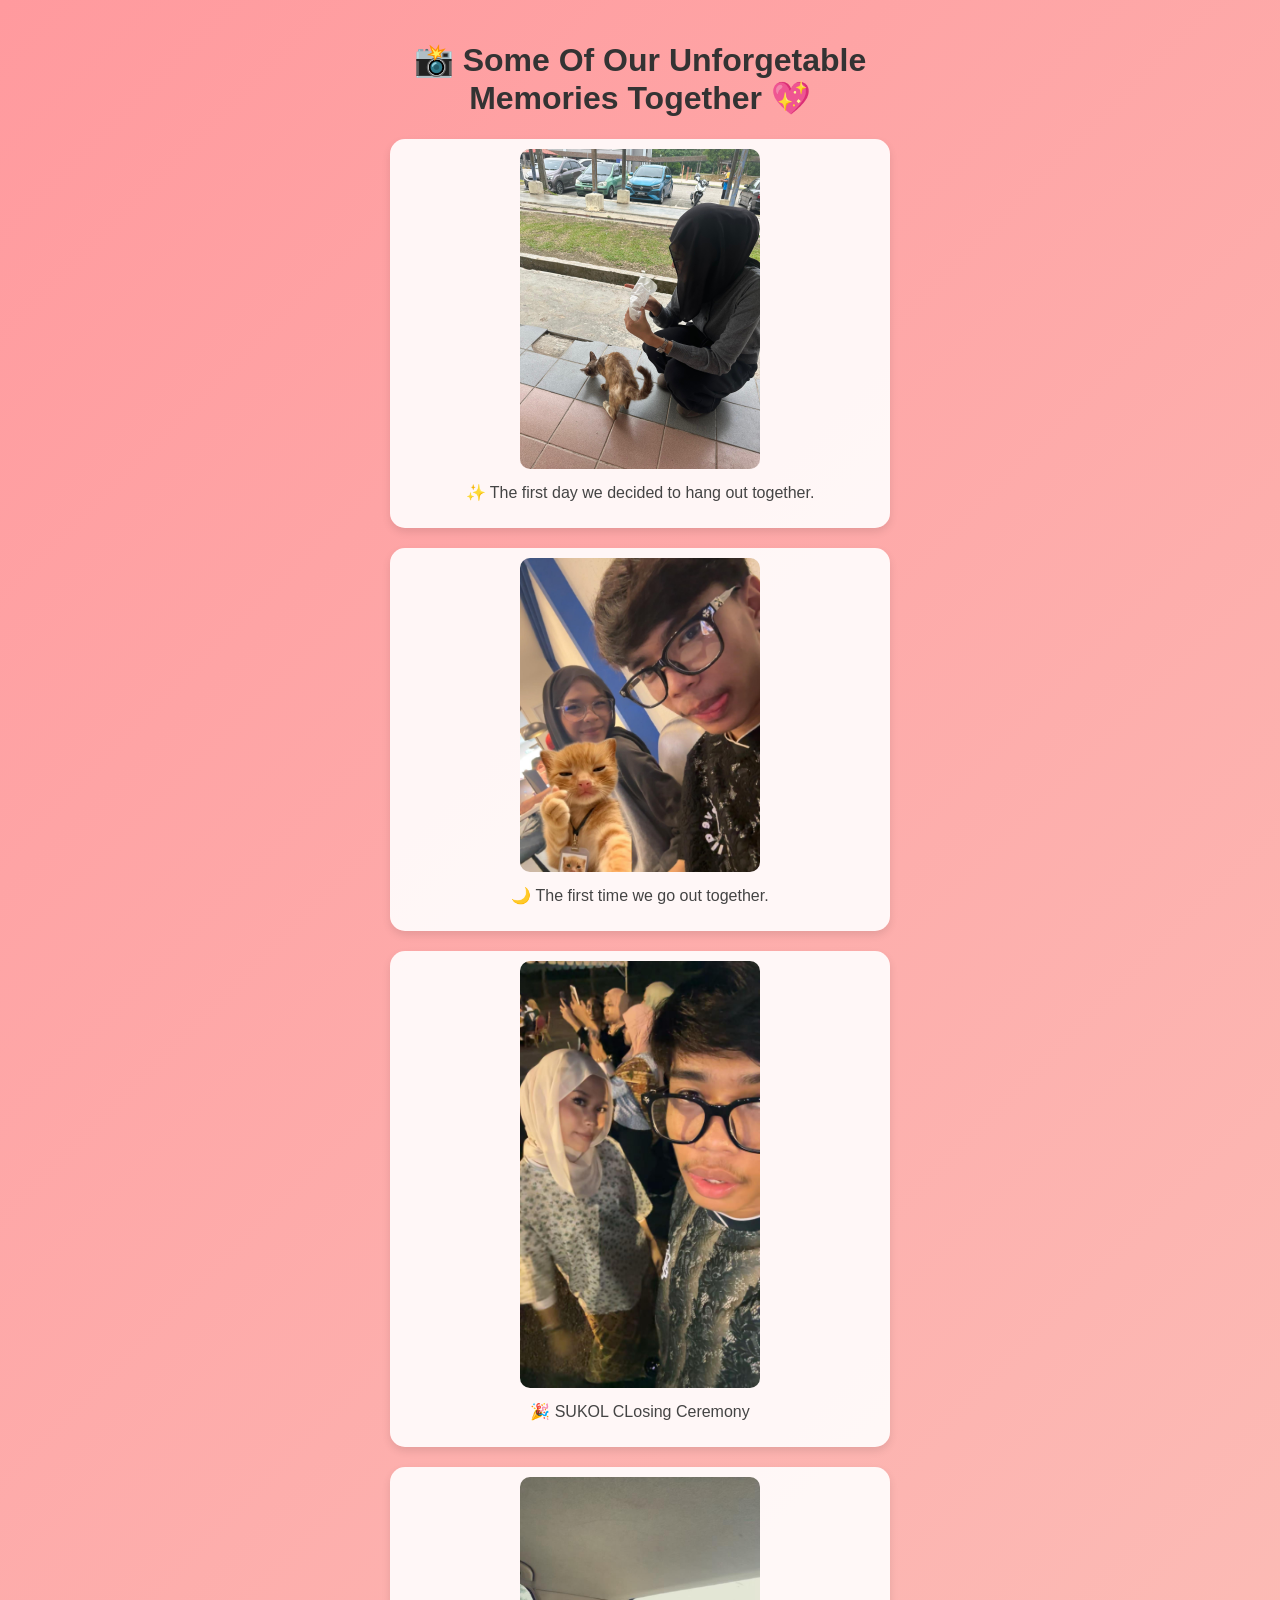
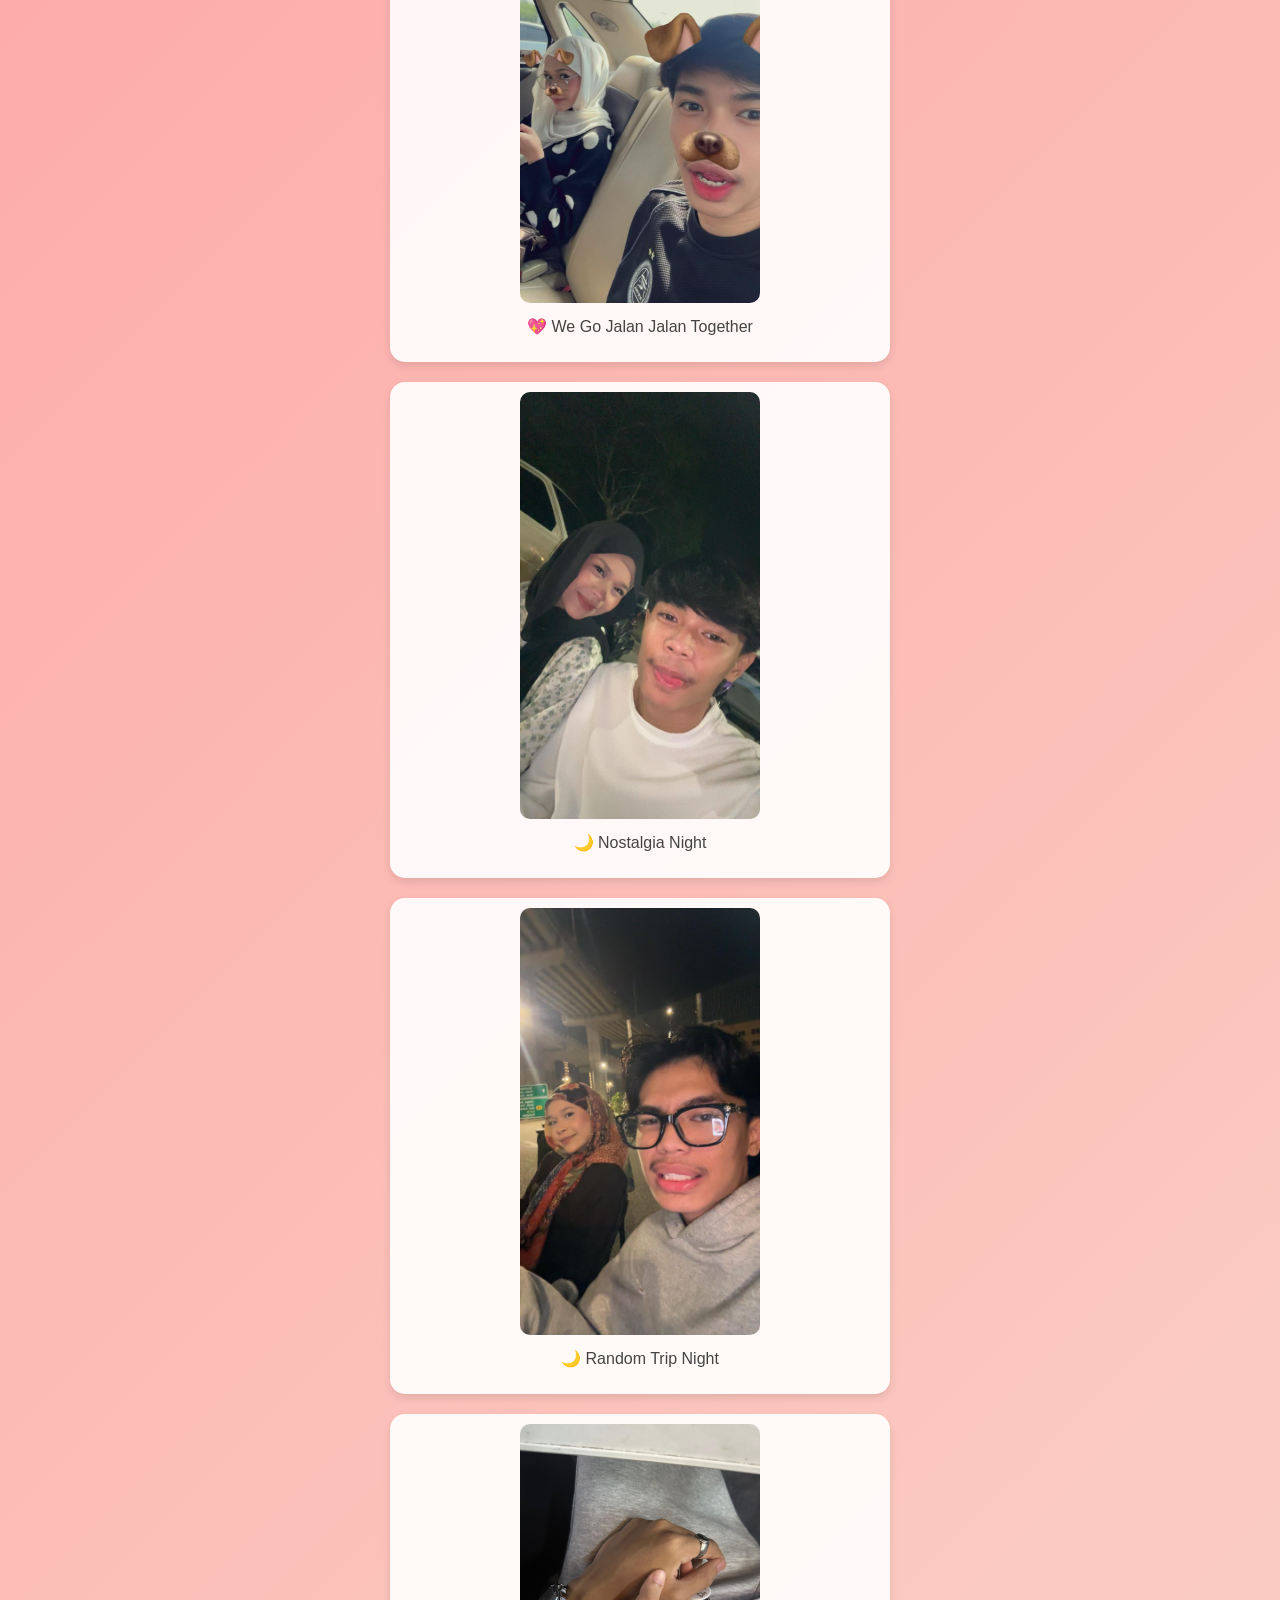
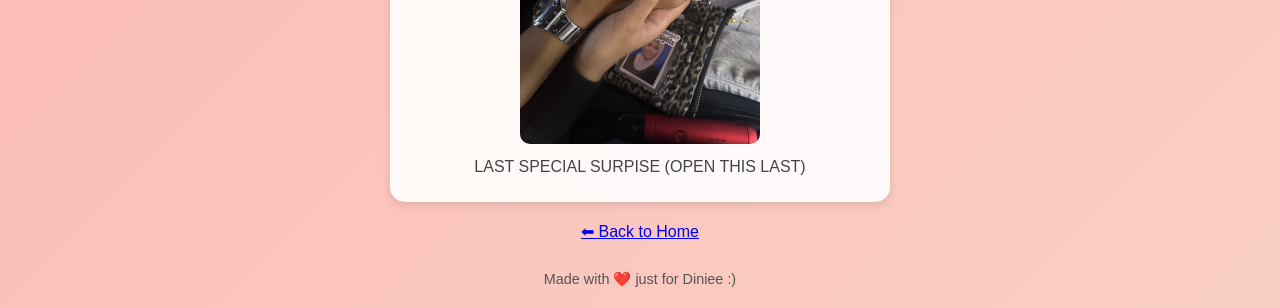
==== surprise.html @ a55db9b7 "Add files via upload" ====
<!DOCTYPE html>
<html lang="en">
<head>
  <meta charset="UTF-8">
  <meta name="viewport" content="width=device-width, initial-scale=1.0">
  <title>Our Memories 💕</title>
  <link href="css/surprisestyle.css" type="text/css" rel="stylesheet">
</head>
<body>
  <div class="container">
    <h1>📸 Some Of Our Unforgetable Memories Together 💖</h1>

    <div class="gallery">
      <a href="memory1.html" class="photo-card">
        <img src="img/img4.jpeg" alt="Memory 1">
        <p>✨ The first day we decided to hang out together.</p>
      </a>

      <a href="memory2.html" class="photo-card">
        <img src="img/img10.jpeg" alt="Memory 2">
        <p>🌙 The first time we go out together.</p>
      </a>

      <a href="memory3.html" class="photo-card">
        <img src="img/img24.jpeg" alt="Memory 3">
        <p>🎉 SUKOL CLosing Ceremony</p>
      </a>

      <a href="memory4.html" class="photo-card">
        <img src="img/img17.jpeg" alt="Memory 4">
        <p>💖 We Go Jalan Jalan Together</p>
      </a>
		
      <a href="memory5.html" class="photo-card">
        <img src="img/img29.jpeg" alt="Memory 5">
        <p>🌙 Nostalgia Night</p>
      </a>
		
      <a href="memory6.html" class="photo-card">
        <img src="img/img33.jpeg" alt="Memory 6">
        <p>🌙 Random Trip Night</p>
      </a>
		
      <a href="propose.html" class="photo-card">
        <img src="img/img34.jpeg" alt="propose">
        <p>LAST SPECIAL SURPISE (OPEN THIS LAST)</p>
      </a>
		
	<a href="bday.html" class="button">⬅ Back to Home</a>
    </div>

    <footer>Made with ❤️ just for Diniee :)</footer>
  </div>
</body>
</html>
---- css/surprisestyle.css ----
/* Shared theme */
body {
  margin: 0;
  font-family: 'Arial', sans-serif;
  background: linear-gradient(135deg, #ff9a9e, #fad0c4); /* same gradient */
  color: #333;
  text-align: center;
}

.container {
  padding: 20px;
  max-width: 500px;
  margin: auto;
}

/* Gallery layout for phone */
.gallery {
  display: flex;
  flex-direction: column;
  gap: 20px;
  margin-top: 20px;
}

.photo-card {
  display: block; /* makes the whole card clickable */
  background: rgba(255, 255, 255, 0.9);
  border-radius: 15px;
  padding: 10px;
  box-shadow: 0 4px 8px rgba(0,0,0,0.1);
  text-decoration: none; /* remove underline */
  color: inherit; /* keep text color consistent */
  transition: 0.3s;
}

.photo-card:hover {
  transform: scale(1.03);
  box-shadow: 0 6px 12px rgba(0,0,0,0.15);
}

.photo-card img {
  width: 50%;
  height: auto;
  border-radius: 10px;
}

.photo-card p {
  margin-top: 10px;
  font-size: 1em;
  color: #444;
  text-align: center;
}

footer {
  margin-top: 30px;
  font-size: 0.9em;
  color: #555;
}

/* Responsive tweaks for phone size */
@media (max-width: 600px) {
  h1 {
    font-size: 1.5em;
  }
  .photo-card p {
    font-size: 0.95em;
  }
}
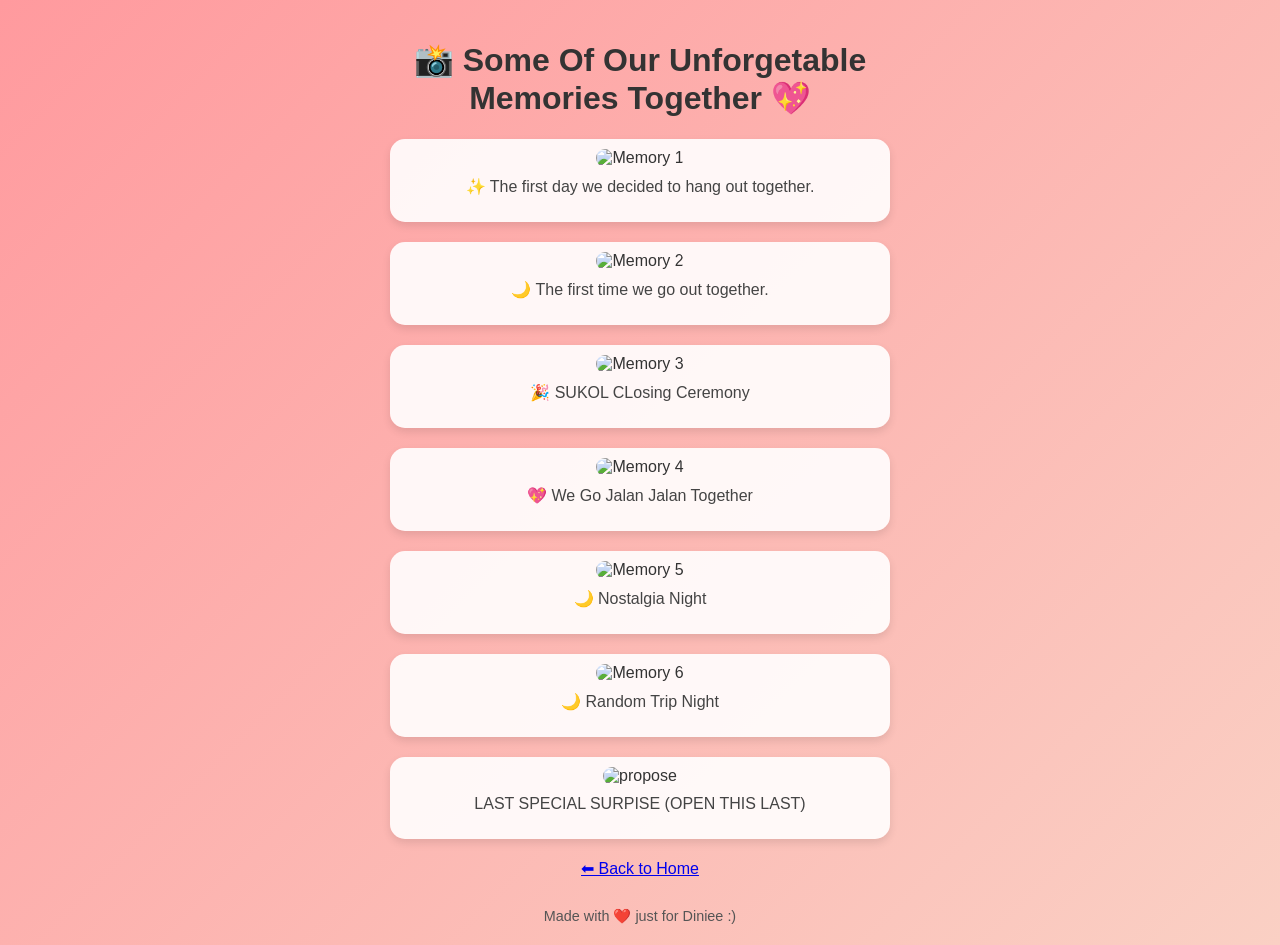
==== commit 9bf5c3e3: "Add files via upload" ====
--- a/surprise.html
+++ b/surprise.html
@@ -46,7 +46,7 @@
         <p>LAST SPECIAL SURPISE (OPEN THIS LAST)</p>
       </a>
 		
-	<a href="bday.html" class="button">⬅ Back to Home</a>
+	<a href="index.html" class="button">⬅ Back to Home</a>
     </div>
 
     <footer>Made with ❤️ just for Diniee :)</footer>
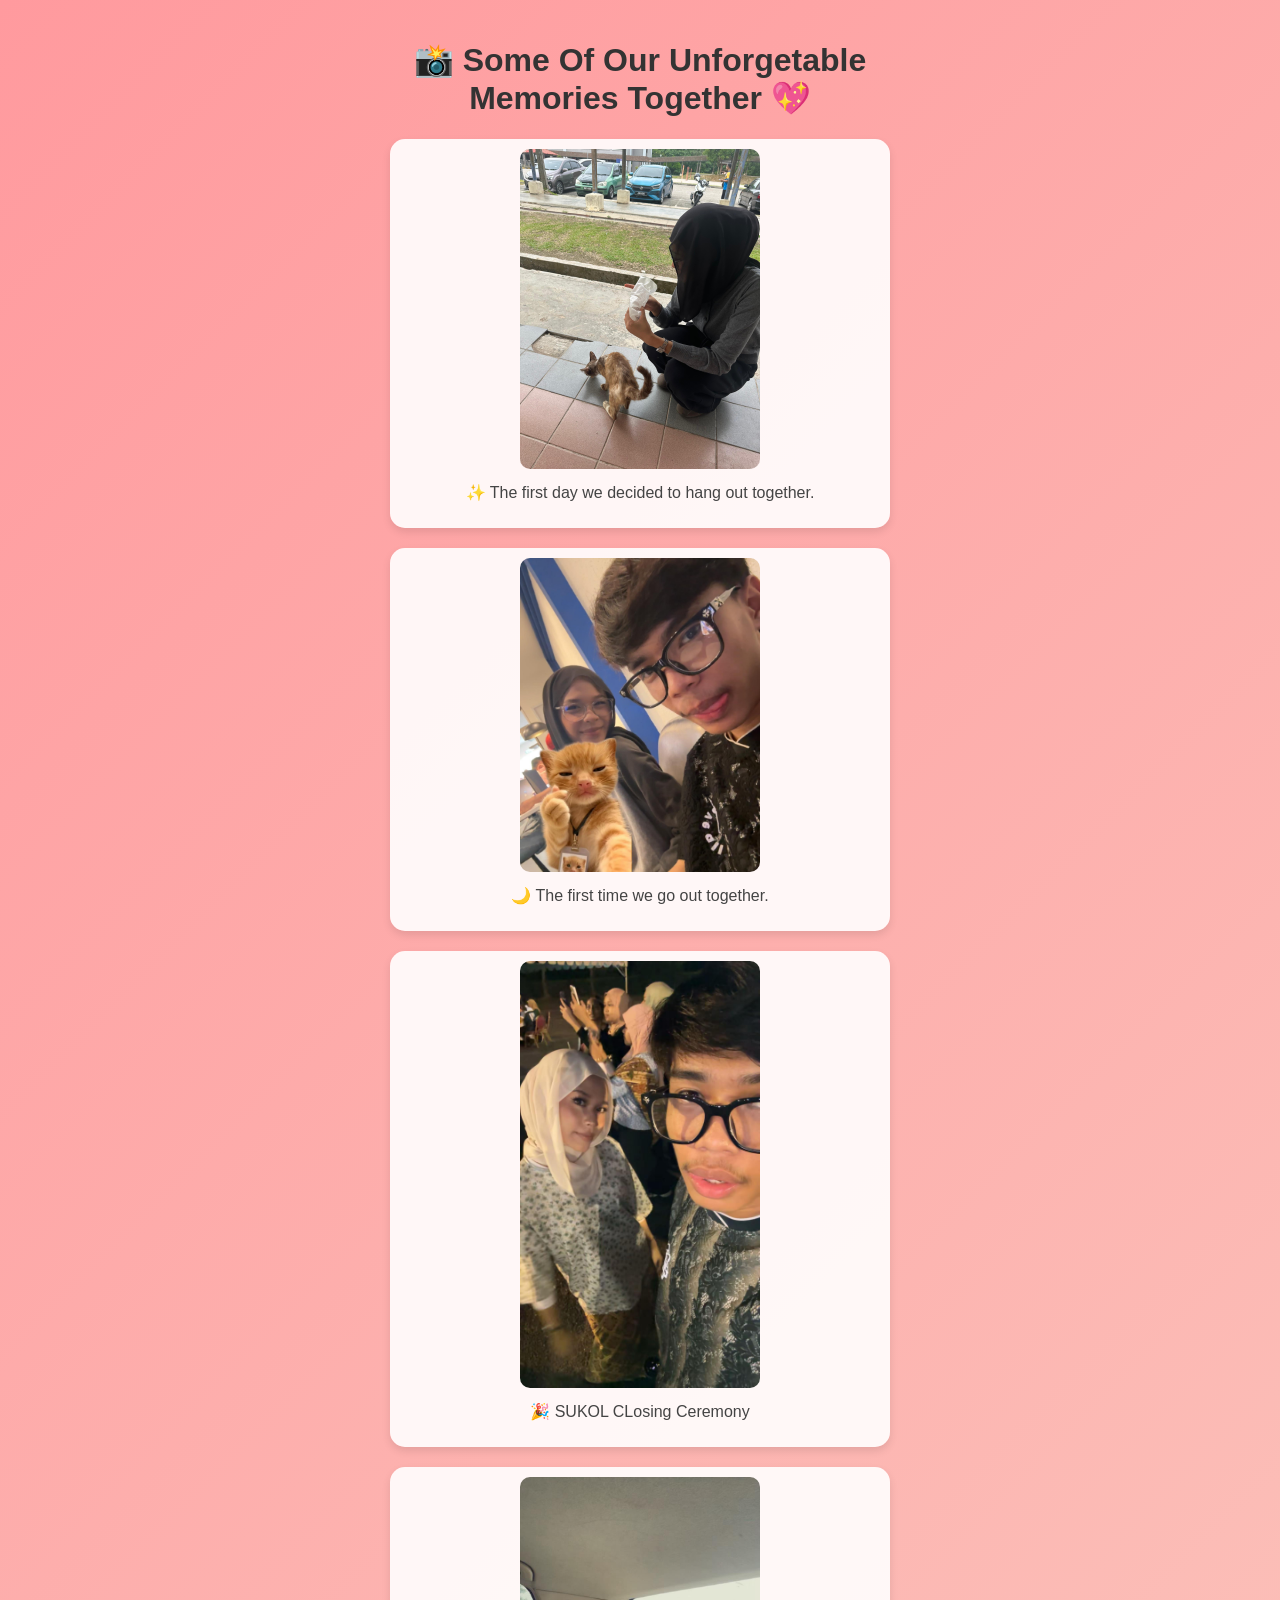
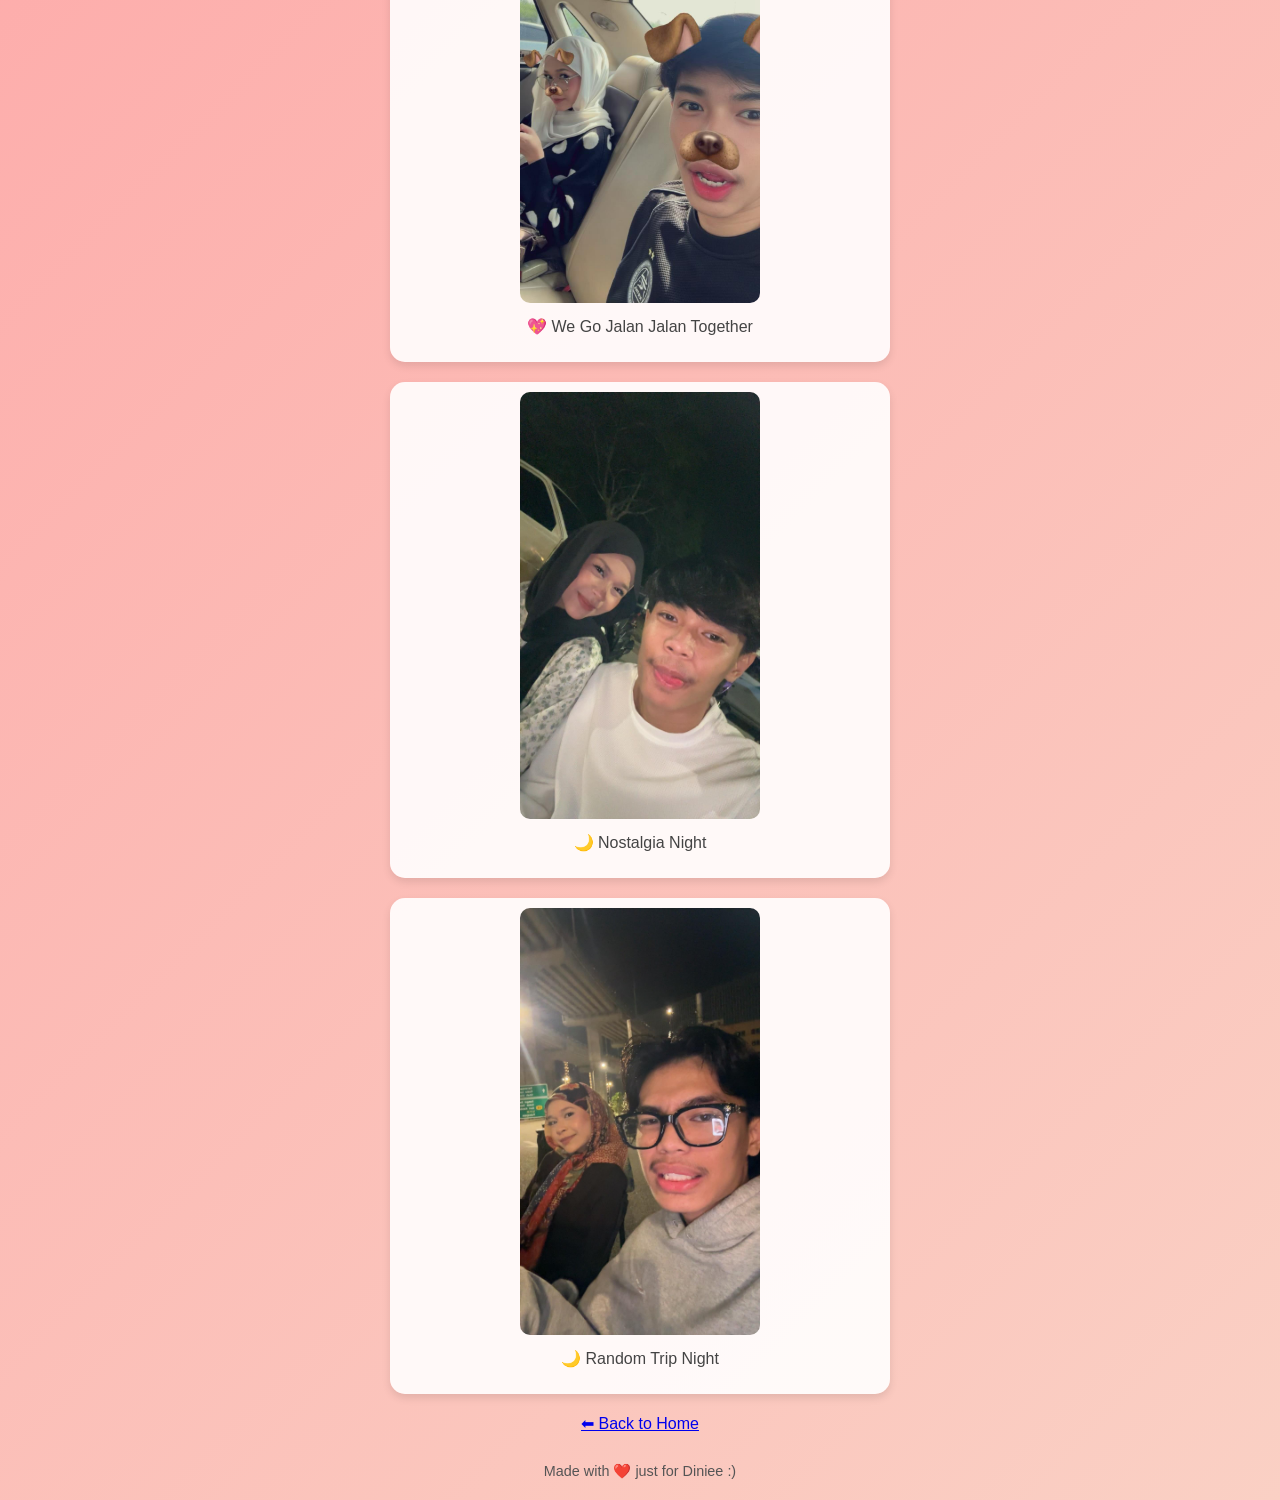
==== commit b6e5502d: "Add files via upload" ====
--- a/surprise.html
+++ b/surprise.html
@@ -41,11 +41,6 @@
         <p>🌙 Random Trip Night</p>
       </a>
 		
-      <a href="propose.html" class="photo-card">
-        <img src="img/img34.jpeg" alt="propose">
-        <p>LAST SPECIAL SURPISE (OPEN THIS LAST)</p>
-      </a>
-		
 	<a href="index.html" class="button">⬅ Back to Home</a>
     </div>
 
